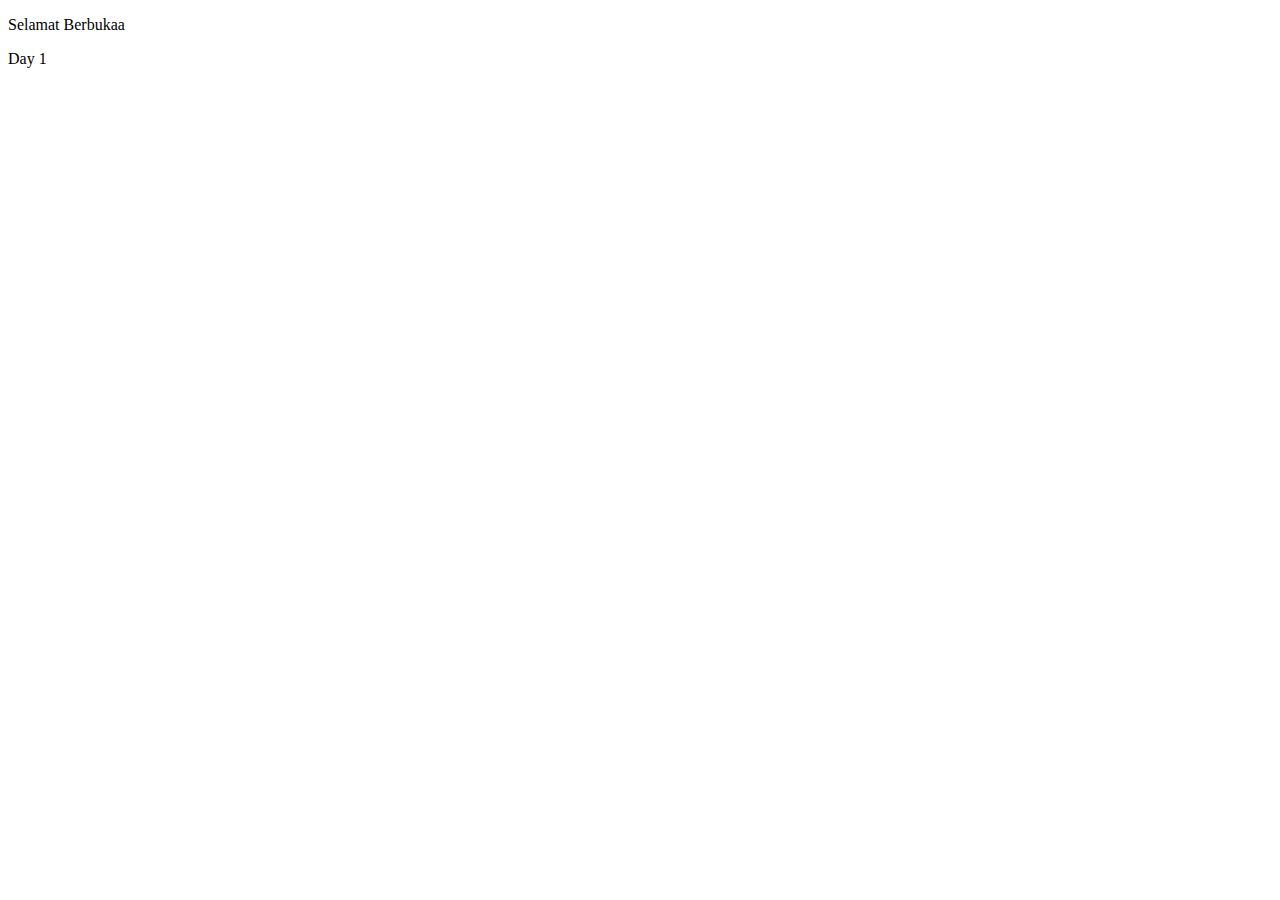
==== SelamatBerbuka/index.html @ 4e929e3a "Add files via upload" ====
<!DOCTYPE html>
<html lang="en">
<head>
    <meta charset="UTF-8">
    <meta name="viewport" content="width=device-width, initial-scale=1.0">
    <title>Selamat Berbuka Puasaa</title>
</head>
<body>
    <html>
        <p>Selamat Berbukaa</p>
        <p>Day 1</p>
    </html>
</body>
</html>
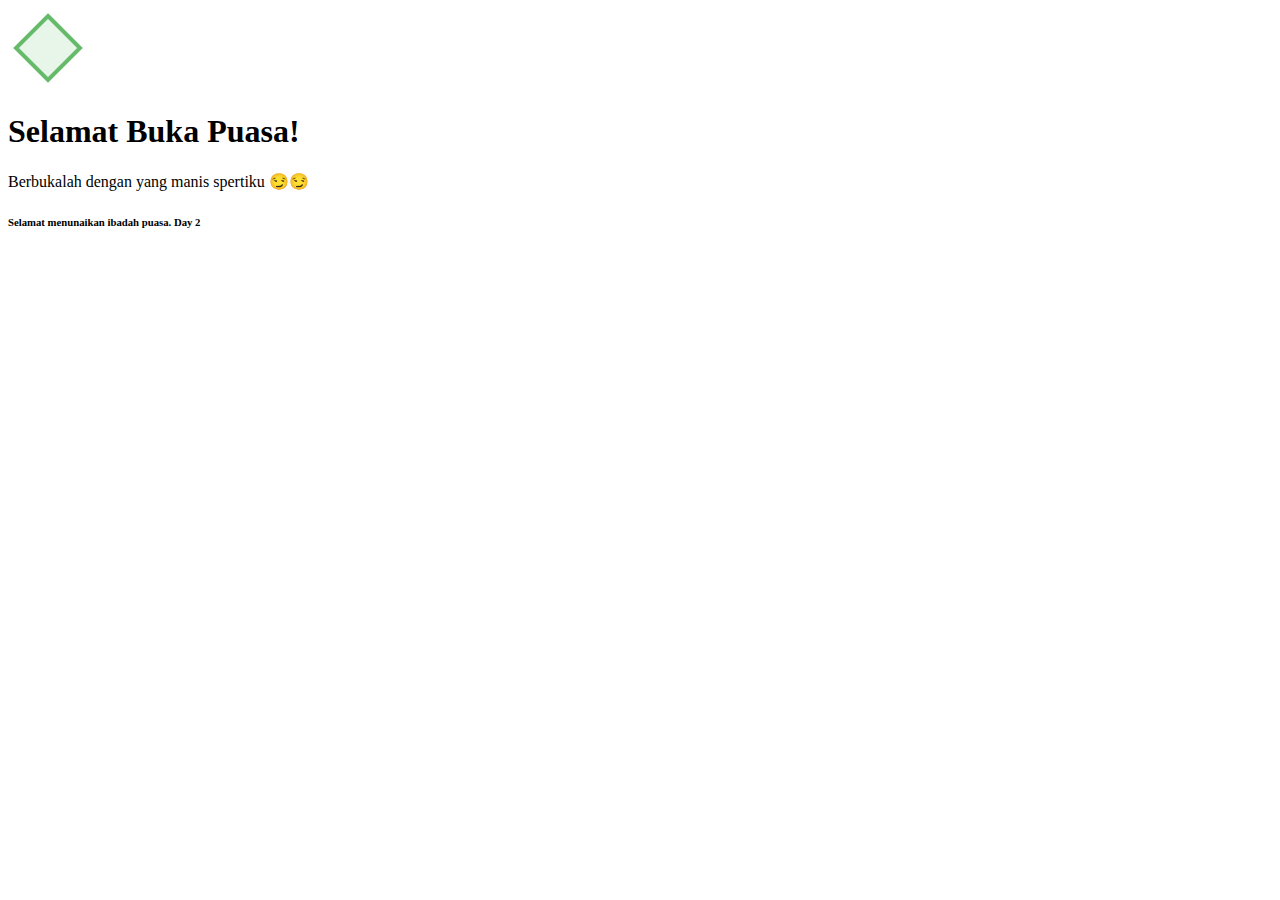
==== commit 03f4249f: "Update index.html" ====
--- a/SelamatBerbuka/index.html
+++ b/SelamatBerbuka/index.html
@@ -1,14 +1,33 @@
 <!DOCTYPE html>
-<html lang="en">
+<html lang="id">
 <head>
-    <meta charset="UTF-8">
-    <meta name="viewport" content="width=device-width, initial-scale=1.0">
-    <title>Selamat Berbuka Puasaa</title>
+  <meta charset="UTF-8">
+  <meta name="viewport" content="width=device-width, initial-scale=1.0">
+  <title>Selamat Berbuka Puasa</title>
+  <link rel="stylesheet" href="style.css">
 </head>
+<script>
+  // Mencegah scroll pada perangkat mobile dengan mencegah default pada event touchmove
+  document.addEventListener('touchmove', function(e) {
+    e.preventDefault();
+  }, { passive: false });
+</script>
+
 <body>
-    <html>
-        <p>Selamat Berbukaa</p>
-        <p>Day 1</p>
-    </html>
+  <div class="container">
+    <!-- Ornamen ketupat yang menempel di atas kontainer -->
+        <div class="ketupat">
+        <svg width="80" height="80" viewBox="0 0 100 100">
+            <polygon points="50,10 90,50 50,90 10,50" style="fill:#e8f5e9;stroke:#66bb6a;stroke-width:5" />
+        </svg>
+        </div>
+    <h1>Selamat Buka Puasa!</h1>
+    <p>Berbukalah dengan yang manis spertiku 😏😏</p>
+  </div>
+
+  <footer>
+    <div class="text-footer">
+      <h6>Selamat menunaikan ibadah puasa. Day 2</h6>
+    </div>
+  </footer>
 </body>
-</html>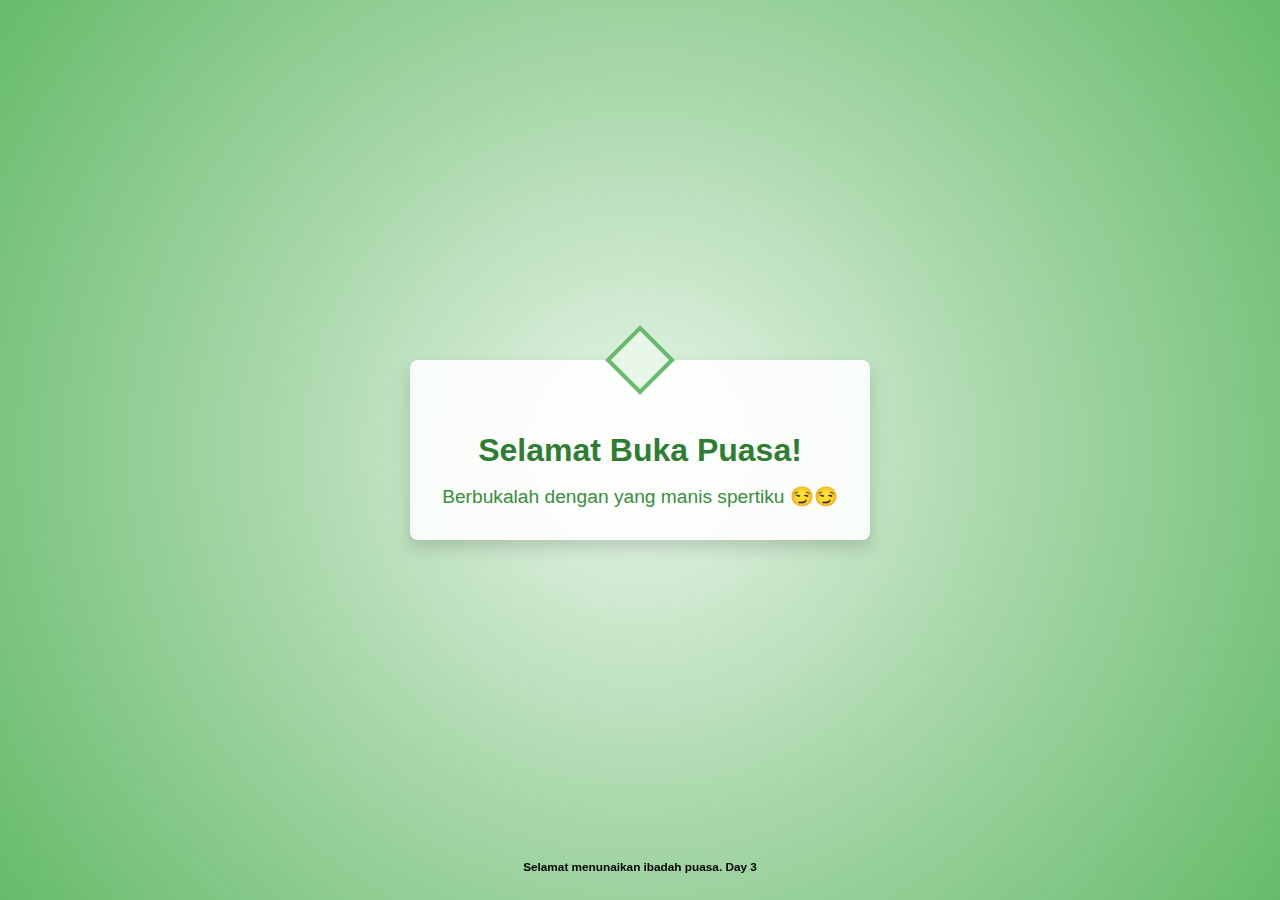
==== commit 372d33c2: "Update index.html" ====
--- a/SelamatBerbuka/index.html
+++ b/SelamatBerbuka/index.html
@@ -27,7 +27,7 @@
 
   <footer>
     <div class="text-footer">
-      <h6>Selamat menunaikan ibadah puasa. Day 2</h6>
+      <h6>Selamat menunaikan ibadah puasa. Day 3</h6>
     </div>
   </footer>
 </body>
--- a/SelamatBerbuka/style.css
+++ b/SelamatBerbuka/style.css
@@ -0,0 +1,71 @@
+/* Hilangkan scroll di html dan body */
+html, body {
+  overflow: hidden;
+  height: 100%;
+  width: 100%;
+  /* Menonaktifkan gestur scroll (meskipun tidak sepenuhnya efektif di semua mobile) */
+  touch-action: none;
+}
+
+/* Background dengan nuansa hijau yang mewah */
+body {
+  background: radial-gradient(circle at center, #e8f5e9, #a5d6a7, #66bb6a);
+  font-family: 'Arial', sans-serif;
+  margin: 0;
+  padding: 0;
+  display: flex;
+  align-items: center;
+  justify-content: center;
+  height: 100vh;
+}
+
+/* Styling untuk kontainer ucapan */
+.container {
+  position: relative; /* Agar elemen anak bisa diposisikan secara absolute */
+  background: rgba(255, 255, 255, 0.9);
+  padding: 3rem 2rem 2rem;
+  border-radius: 8px;
+  box-shadow: 0 8px 16px rgba(0, 0, 0, 0.15);
+  text-align: center;
+  max-width: 500px;
+  margin: 0 1rem;
+}
+
+/* Styling untuk ornamen ketupat yang menempel di atas */
+.ketupat {
+  position: absolute;
+  top: -40px; /* Sesuaikan nilai ini agar ketupat menempel di atas */
+  left: 50%;
+  transform: translateX(-50%);
+}
+
+/* Gaya judul */
+h1 {
+  color: #2e7d32;
+  margin-top: 1.5rem; /* Memberi jarak agar teks tidak tertutup ketupat */
+  margin-bottom: 1rem;
+}
+
+/* Gaya paragraf */
+p {
+  color: #388e3c;
+  font-size: 1.2rem;
+  margin: 0;
+}
+
+.text-footer {
+  color: #000000;
+  font-size: 1.1rem;
+  margin: 0;
+  
+}
+
+/* Styling Footer */
+footer {
+  position: fixed;
+  bottom: 0;
+  left: 0;
+  width: 100%;
+  color: #fff;
+  text-align: center;
+}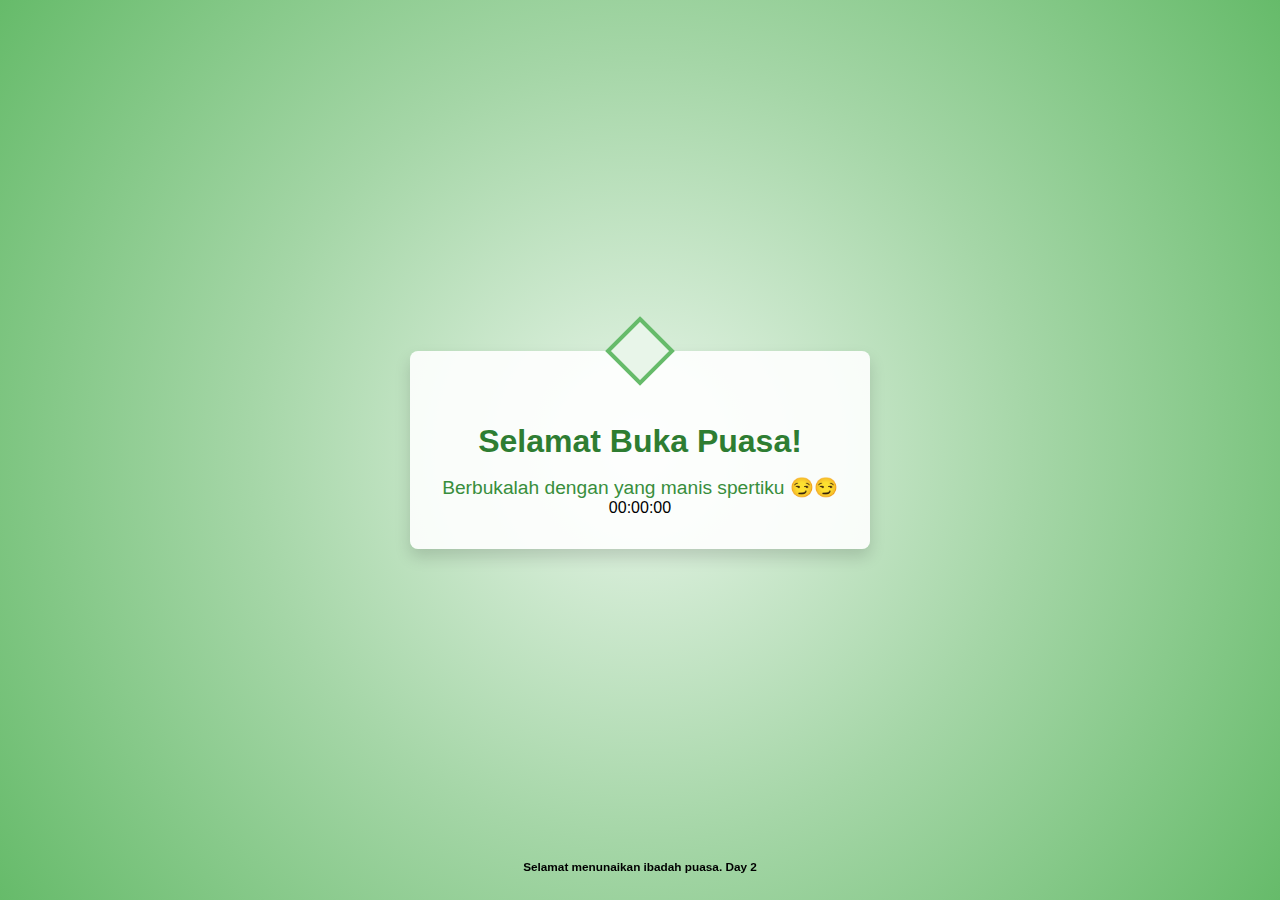
==== commit 3254ad09: "Update index.html" ====
--- a/SelamatBerbuka/index.html
+++ b/SelamatBerbuka/index.html
@@ -12,22 +12,28 @@
     e.preventDefault();
   }, { passive: false });
 </script>
-
 <body>
   <div class="container">
     <!-- Ornamen ketupat yang menempel di atas kontainer -->
-        <div class="ketupat">
-        <svg width="80" height="80" viewBox="0 0 100 100">
-            <polygon points="50,10 90,50 50,90 10,50" style="fill:#e8f5e9;stroke:#66bb6a;stroke-width:5" />
-        </svg>
-        </div>
+    <div class="ketupat">
+      <svg width="80" height="80" viewBox="0 0 100 100">
+          <polygon points="50,10 90,50 50,90 10,50" style="fill:#e8f5e9;stroke:#66bb6a;stroke-width:5" />
+      </svg>
+    </div>
     <h1>Selamat Buka Puasa!</h1>
     <p>Berbukalah dengan yang manis spertiku 😏😏</p>
+    
+    <!-- Tempat untuk menampilkan jam digital waktu Jakarta -->
+    <div id="clock">00:00:00</div>
   </div>
 
   <footer>
     <div class="text-footer">
-      <h6>Selamat menunaikan ibadah puasa. Day 3</h6>
+      <h6>Selamat menunaikan ibadah puasa. Day 2</h6>
     </div>
   </footer>
+
+  <!-- Memanggil file JavaScript eksternal untuk jam digital -->
+  <script src="clock.js"></script>
 </body>
+</html>
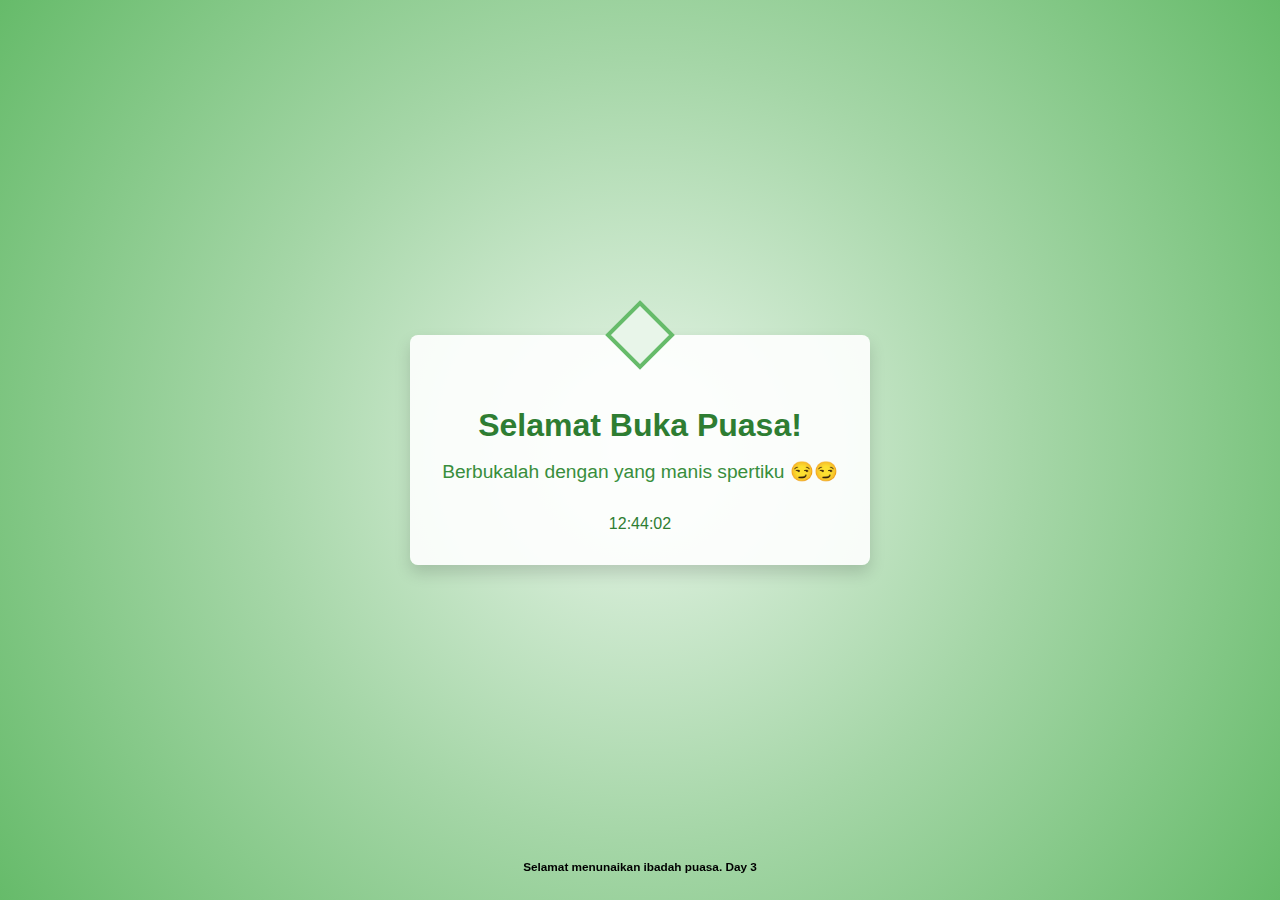
==== commit bd2d1692: "Update index.html" ====
--- a/SelamatBerbuka/index.html
+++ b/SelamatBerbuka/index.html
@@ -29,7 +29,7 @@
 
   <footer>
     <div class="text-footer">
-      <h6>Selamat menunaikan ibadah puasa. Day 2</h6>
+      <h6>Selamat menunaikan ibadah puasa. Day 3</h6>
     </div>
   </footer>
 
--- a/SelamatBerbuka/style.css
+++ b/SelamatBerbuka/style.css
@@ -57,7 +57,6 @@
   color: #000000;
   font-size: 1.1rem;
   margin: 0;
-  
 }
 
 /* Styling Footer */
@@ -68,4 +67,11 @@
   width: 100%;
   color: #fff;
   text-align: center;
-}+}
+
+/* Tambahan styling untuk jam digital */
+#clock {
+  font-size: 1rem;
+  color: #2e7d32;
+  margin-top: 2rem;
+}
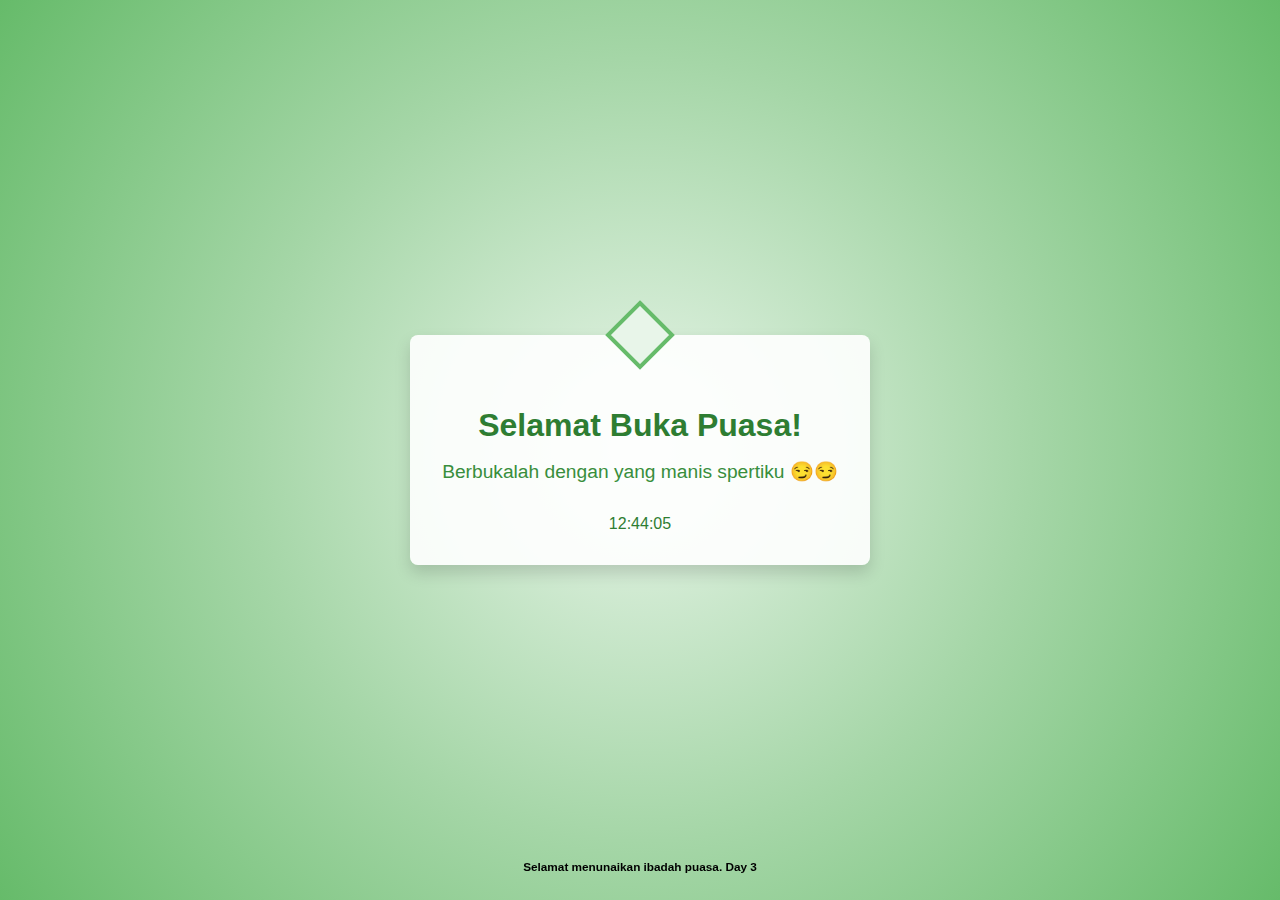
==== commit 8ca7c14b: "Update index.html" ====
--- a/SelamatBerbuka/index.html
+++ b/SelamatBerbuka/index.html
@@ -5,6 +5,23 @@
   <meta name="viewport" content="width=device-width, initial-scale=1.0">
   <title>Selamat Berbuka Puasa</title>
   <link rel="stylesheet" href="style.css">
+  <link rel="apple-touch-icon" sizes="57x57" href="/icon/apple-icon-57x57.png">
+  <link rel="apple-touch-icon" sizes="60x60" href="/icon/apple-icon-60x60.png">
+  <link rel="apple-touch-icon" sizes="72x72" href="/icon/apple-icon-72x72.png">
+  <link rel="apple-touch-icon" sizes="76x76" href="/icon/apple-icon-76x76.png">
+  <link rel="apple-touch-icon" sizes="114x114" href="/icon/apple-icon-114x114.png">
+  <link rel="apple-touch-icon" sizes="120x120" href="/icon/apple-icon-120x120.png">
+  <link rel="apple-touch-icon" sizes="144x144" href="/icon/apple-icon-144x144.png">
+  <link rel="apple-touch-icon" sizes="152x152" href="/icon/apple-icon-152x152.png">
+  <link rel="apple-touch-icon" sizes="180x180" href="/icon/apple-icon-180x180.png">
+  <link rel="icon" type="image/png" sizes="192x192"  href="/icon/android-icon-192x192.png">
+  <link rel="icon" type="image/png" sizes="32x32" href="/icon/favicon-32x32.png">
+  <link rel="icon" type="image/png" sizes="96x96" href="/icon/favicon-96x96.png">
+  <link rel="icon" type="image/png" sizes="16x16" href="/icon/favicon-16x16.png">
+  <link rel="manifest" href="/icon/manifest.json">
+  <meta name="msapplication-TileColor" content="#ffffff">
+  <meta name="msapplication-TileImage" content="/icon/ms-icon-144x144.png">
+  <meta name="theme-color" content="#ffffff">
 </head>
 <script>
   // Mencegah scroll pada perangkat mobile dengan mencegah default pada event touchmove
